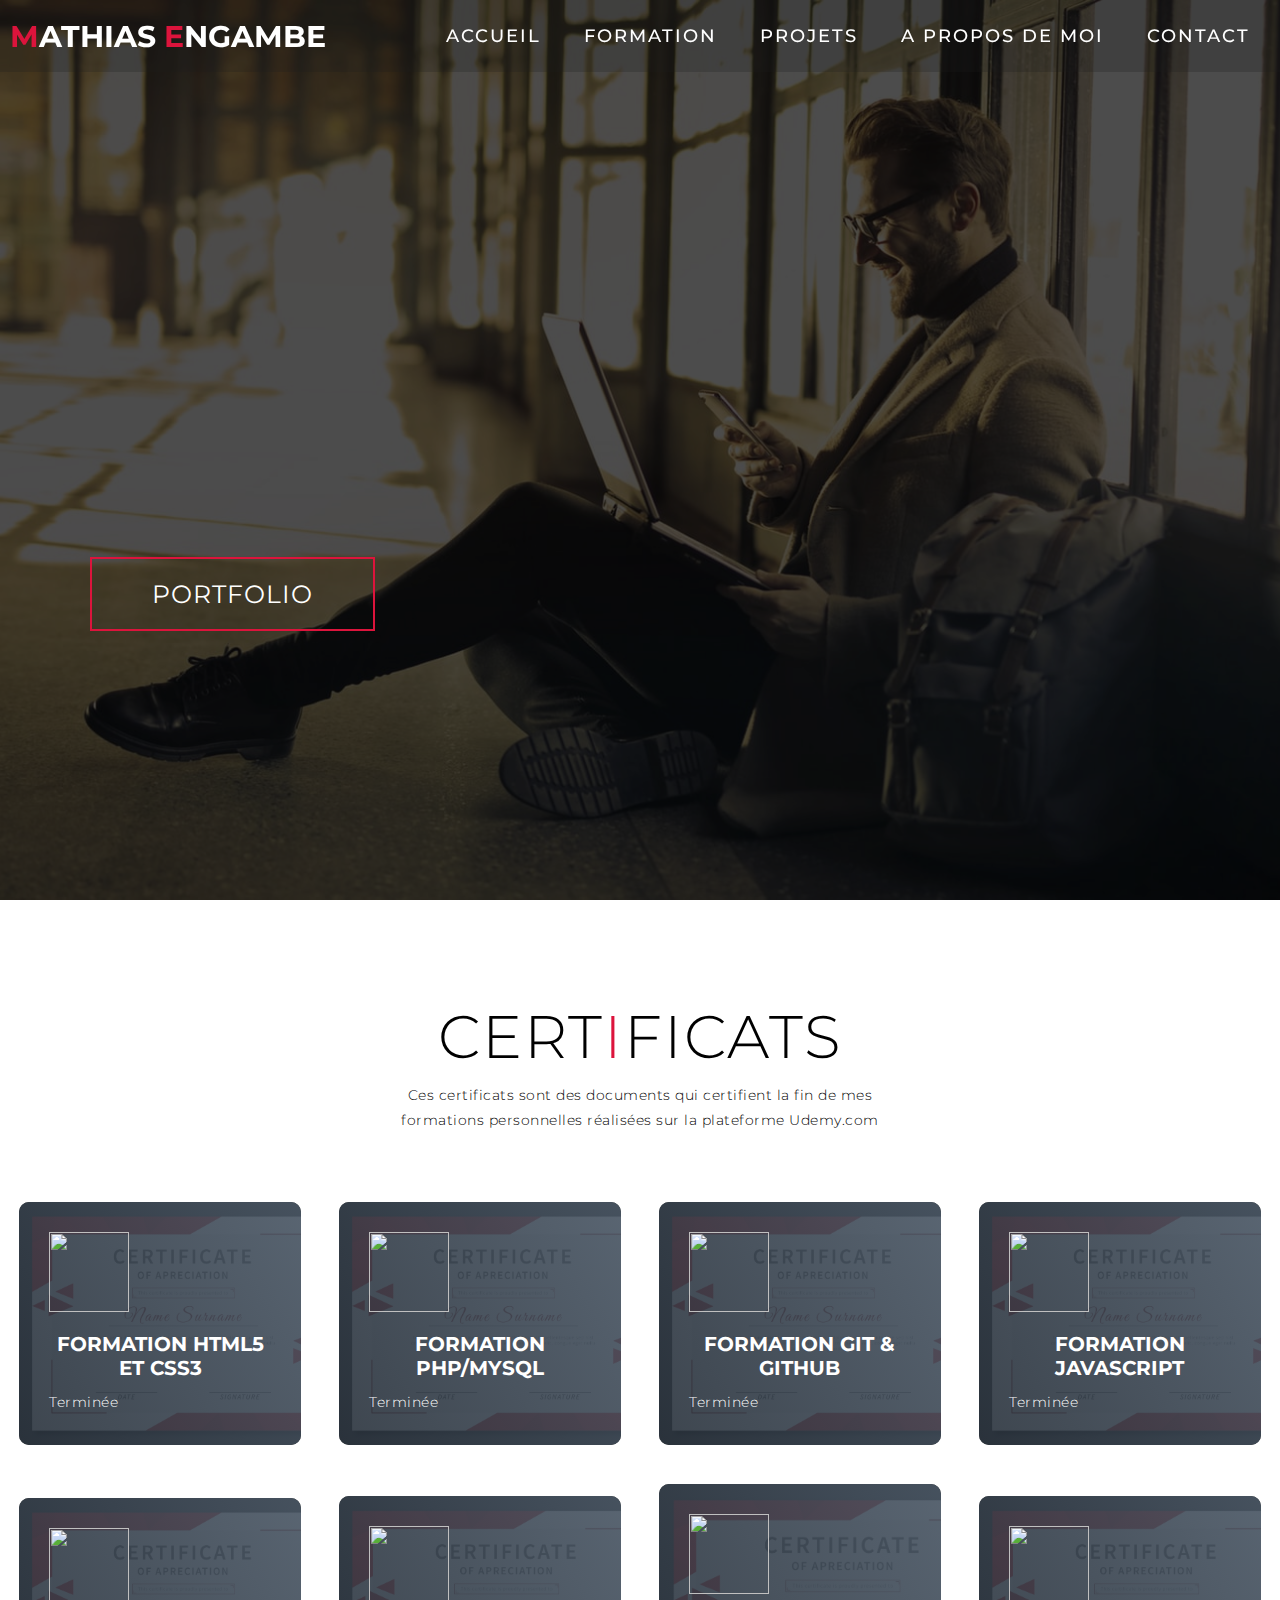
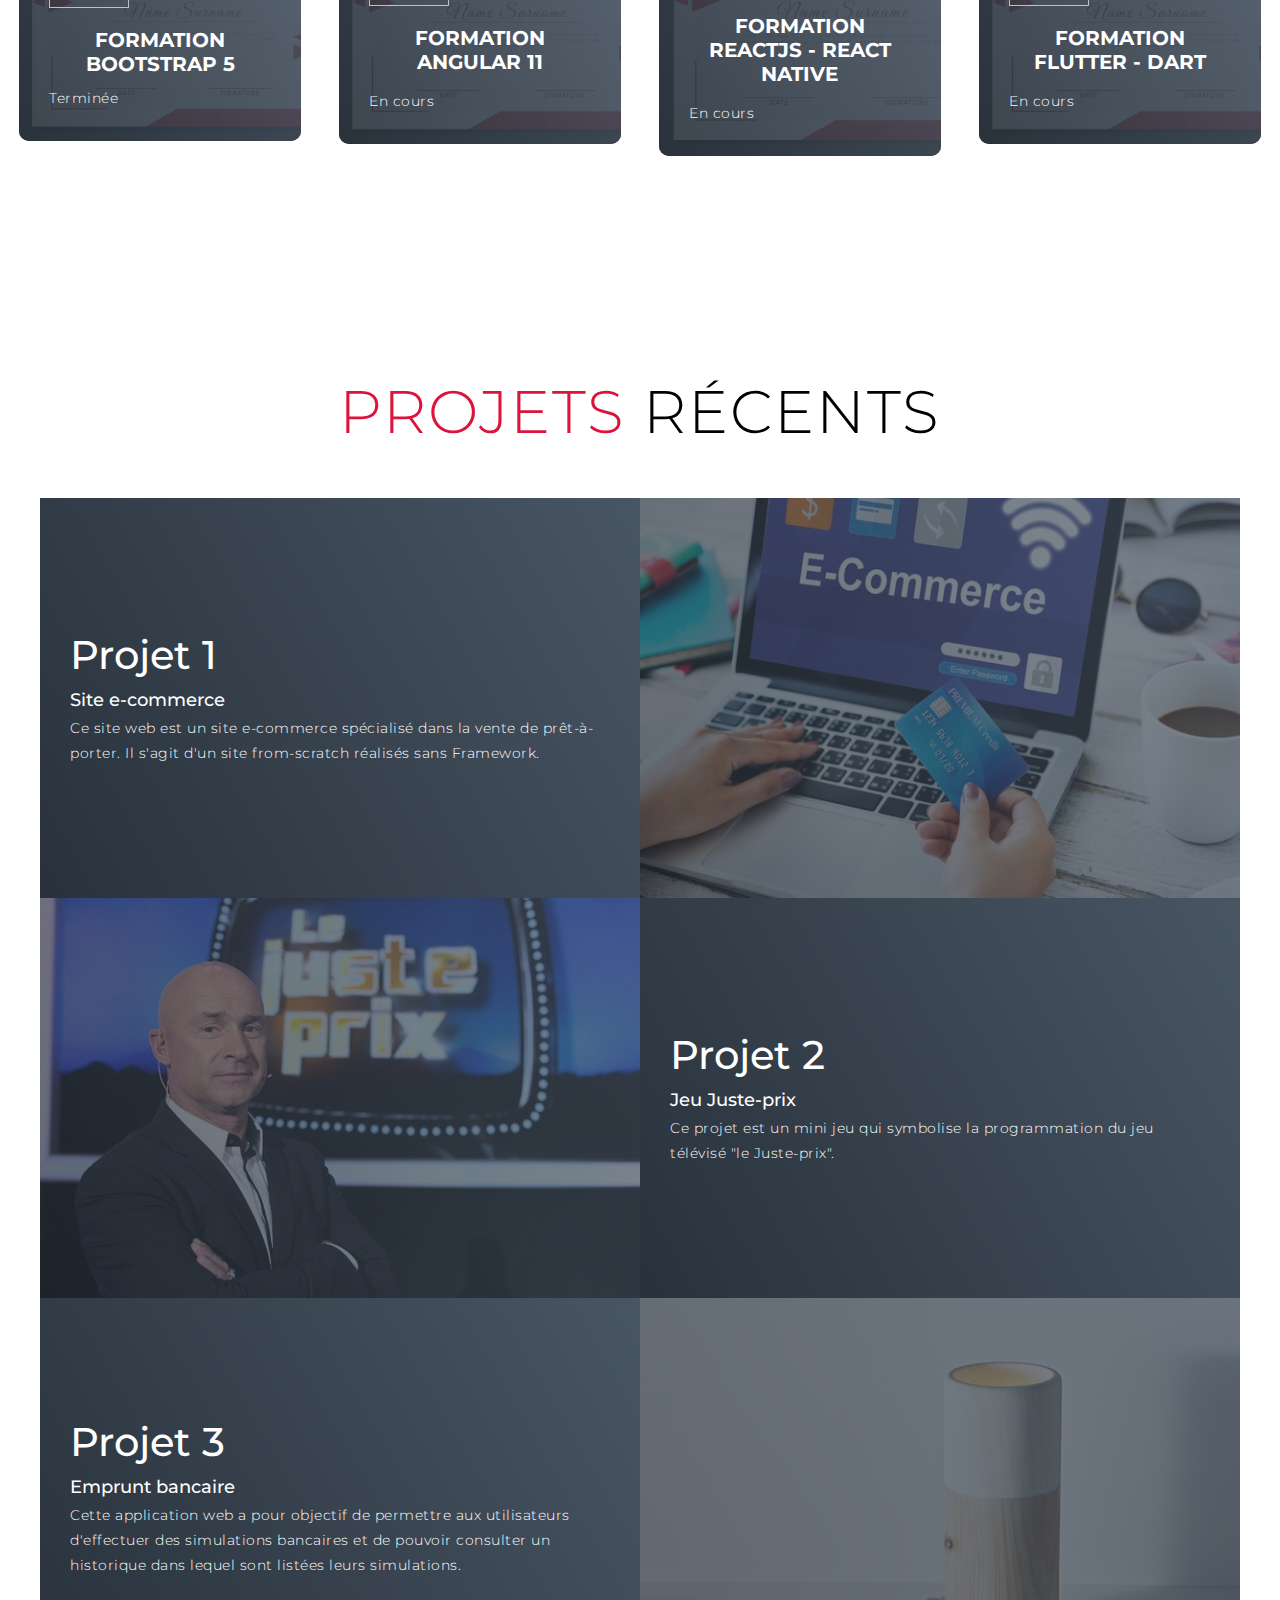
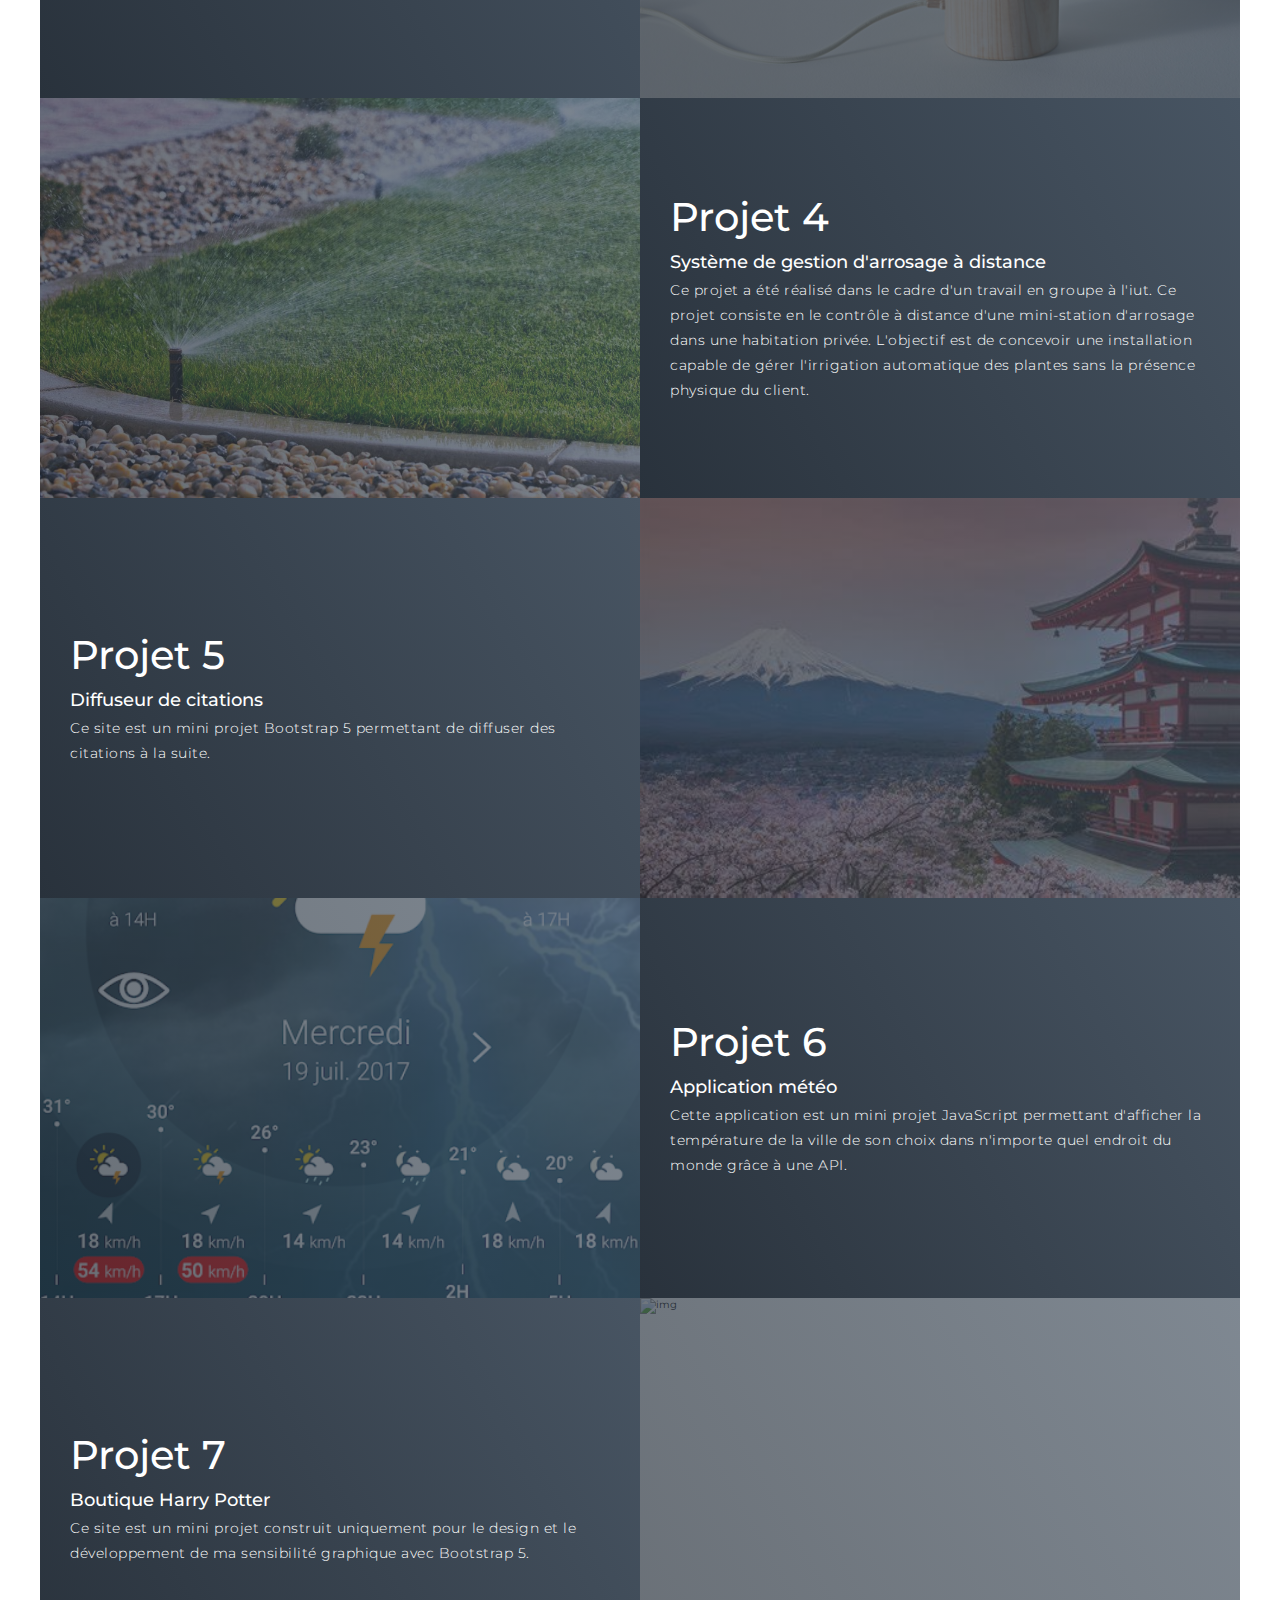
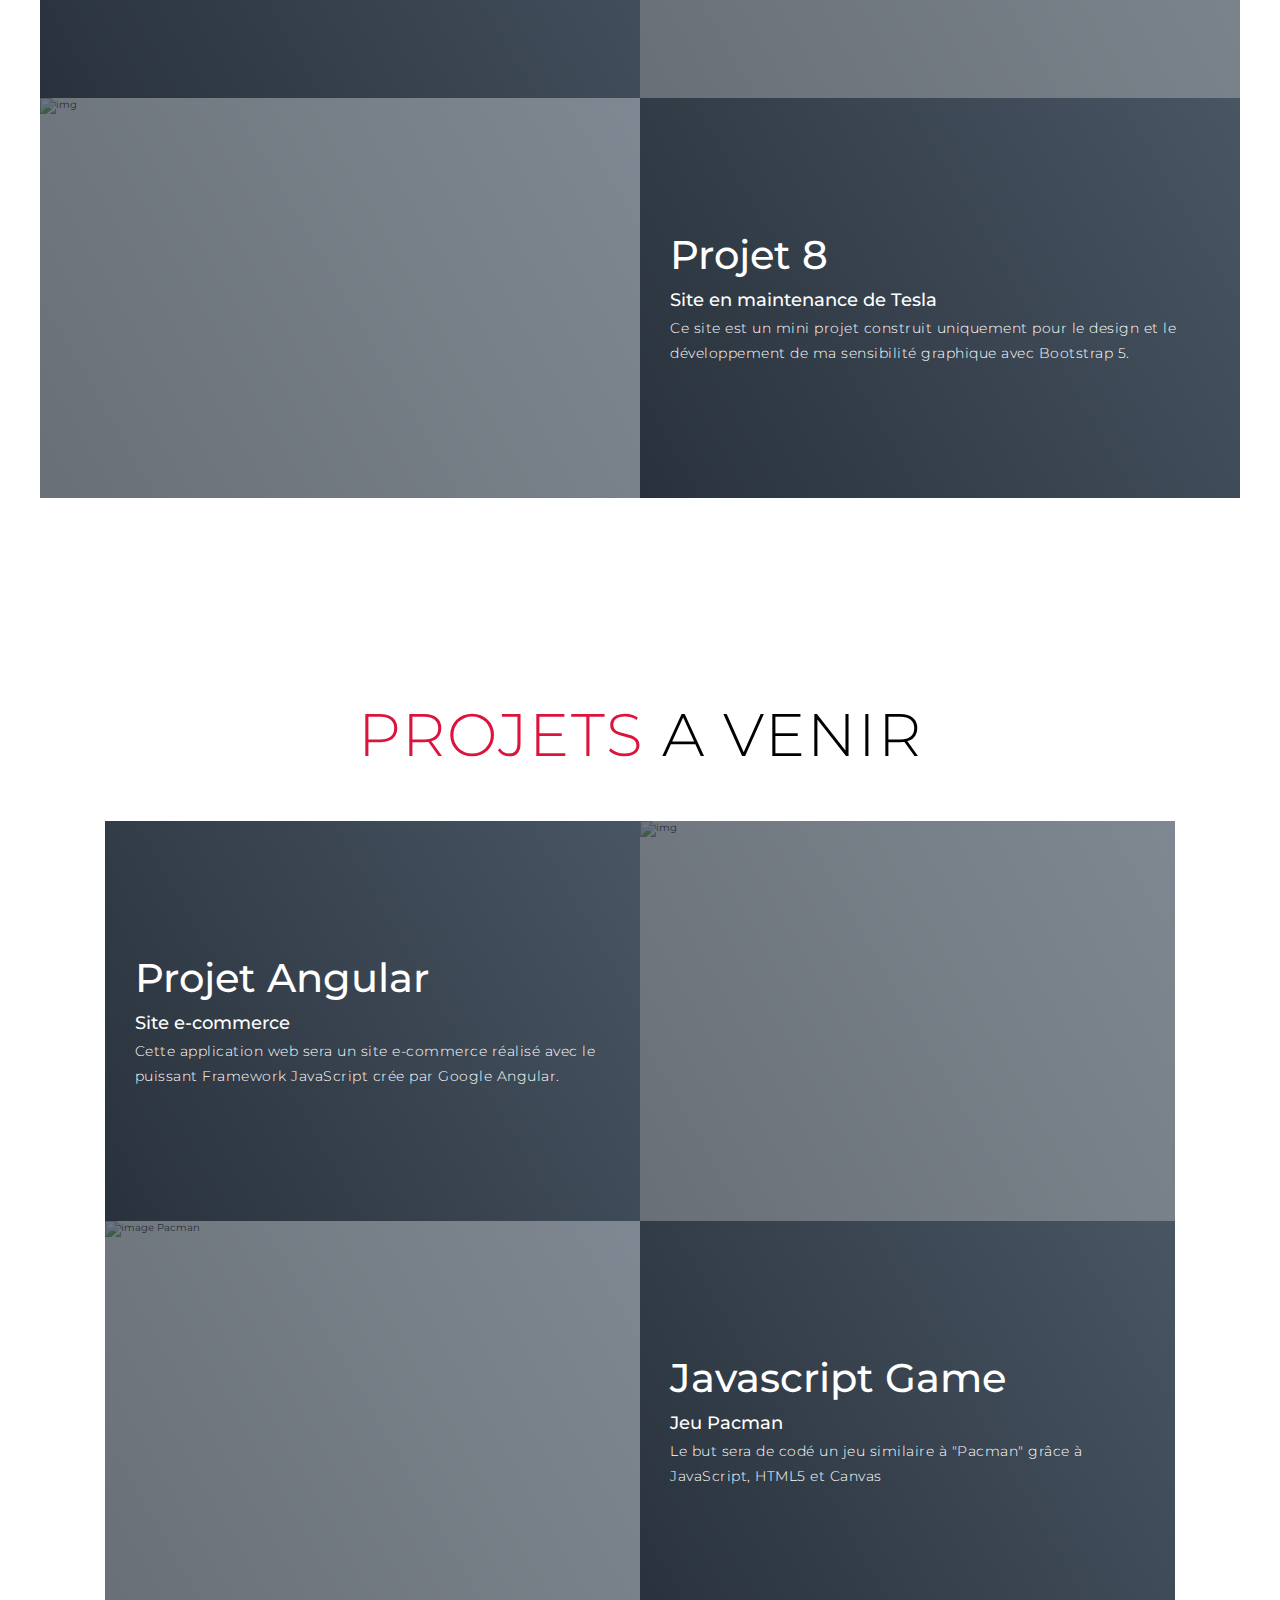
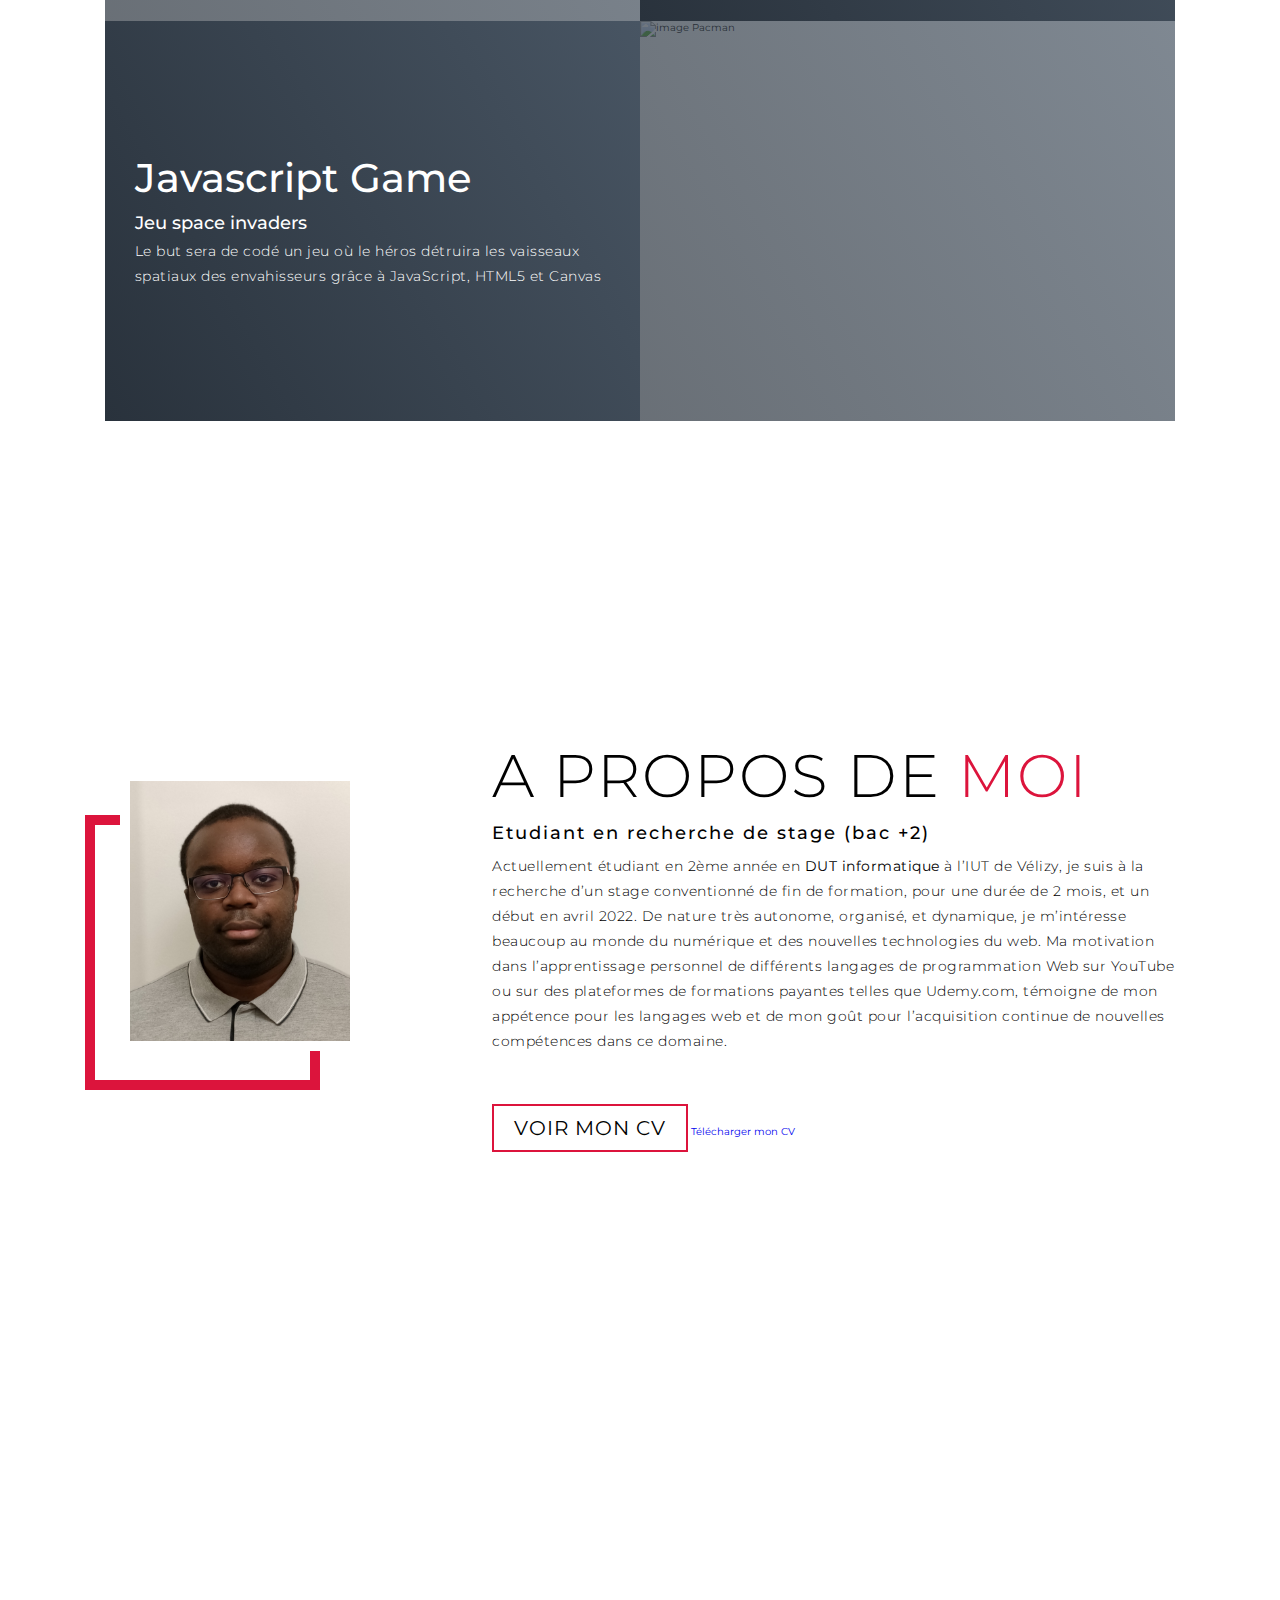
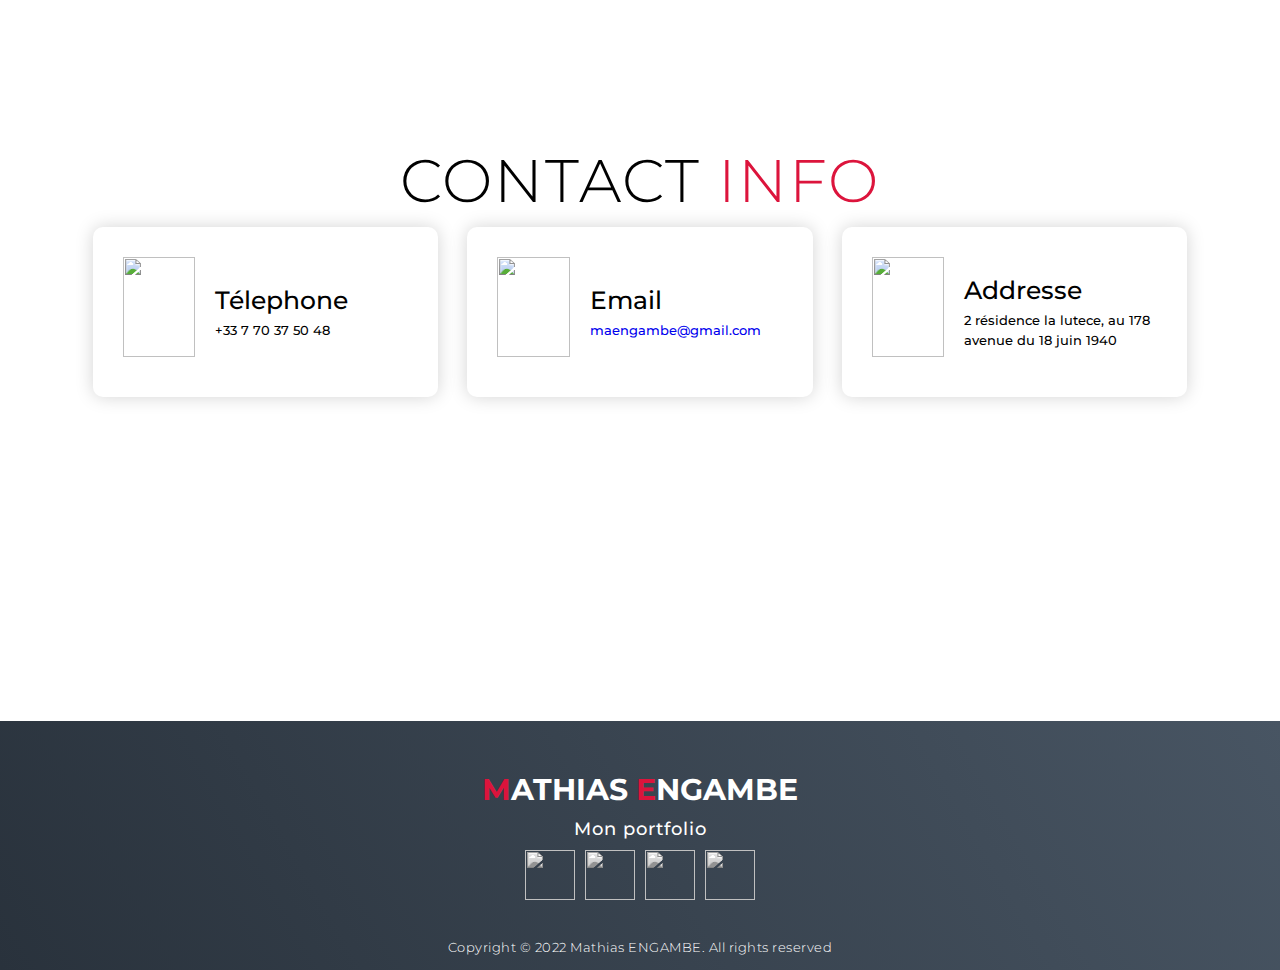
==== index.html @ ba617505 "initialisation" ====
<!DOCTYPE html>
<html lang="en">

<head>
  <meta charset="UTF-8">
  <meta name="viewport" content="width=device-width, initial-scale=1.0">
  <link rel="icon" href="https://cdn.pixabay.com/photo/2019/05/18/02/59/palm-4211167_960_720.jpg" >
  <link rel="stylesheet" href="style.css">
  <title>Mon portfolio</title>
</head>

<body>
  <!-- Header -->
  <section id="header">
    <div class="header container">
      <div class="nav-bar">
        <div class="brand">
          <a href="#hero">
            <h1><span>M</span>athias <span>E</span>ngambe</h1>
          </a>
        </div>
        <div class="nav-list">
          <div class="hamburger">
            <div class="bar"></div>
          </div>
          <ul>
            <li><a href="#hero" data-after="Home">Accueil</a></li>
            <li><a href="#services" data-after="Service">Formation</a></li>
            <li><a href="#projects" data-after="Projects">Projets</a></li>
            <li><a href="#about" data-after="About">A propos de moi</a></li>
            <li><a href="#contact" data-after="Contact">Contact</a></li>
          </ul>
        </div>
      </div>
    </div>
  </section>
  <!-- End Header -->


  <!-- Hero Section  -->
  <section id="hero">
    <div class="hero container">
      <div>
        <h1>Bonjour, <span></span></h1>
        <h1>je m'appelle <span></span></h1>
        <h1>Mathias <span></span></h1>
        <a href="#projects" type="button" class="cta">Portfolio</a>
      </div>
    </div>
  </section>
  <!-- End Hero Section  -->

  <!-- Service Section -->
  <section id="services">
    <div class="services container">
      <div class="service-top">
        <h1 class="section-title">Cert<span>i</span>ficats</h1>
        <p>Ces certificats sont des documents qui certifient la fin de mes formations personnelles réalisées sur
          la plateforme Udemy.com</p>
      </div>
      <div class="service-bottom">
        <!-- Formation HTML5 et CSS3-->
        <div class="service-item">
          <a href="Certificats/Certificat formation HTML5 et CSS3.pdf">
            <div class="icon"><img src="https://img.icons8.com/bubbles/100/000000/services.png" /></div>
            <h2>Formation HTML5 et CSS3</h2>
            <p>Terminée</p>
          </a>
        </div>

        <!-- Formation PHP/Mysql-->
        <div class="service-item">
          <a href="Certificats/Certificat formation PHP.pdf">
            <div class="icon"><img src="https://img.icons8.com/bubbles/100/000000/services.png" /></div>
            <h2>Formation PHP/Mysql</h2>
            <p>Terminée</p>
          </a>
        </div>

        <!-- Formation Git & GitHub-->
        <div class="service-item">
          <a href="Certificats/Certificat Git&GitHub.pdf">
            <div class="icon"><img src="https://img.icons8.com/bubbles/100/000000/services.png" /></div>
            <h2>Formation Git & GitHub</h2>
            <p>Terminée</p>
          </a>
        </div>

        <!-- Formation JavaScript-->
        <div class="service-item">
          <a href="Certificats/Certificat Javascript.pdf">
            <div class="icon"><img src="https://img.icons8.com/bubbles/100/000000/services.png" /></div>
            <h2>Formation JavaScript</h2>
            <p>Terminée</p>
          </a>
        </div>

        <!-- Formation Bootstrap 5-->
        <div class="service-item">
          <a href="Certificats/certificat Bootstrap.pdf">
            <div class="icon"><img src="https://img.icons8.com/bubbles/100/000000/services.png" /></div>
            <h2>Formation Bootstrap 5</h2>
            <p>Terminée</p>
          </a>
        </div>
        
        <div class="service-item">
          <div class="icon"><img src="https://img.icons8.com/bubbles/100/000000/services.png" /></div>
          <h2>Formation Angular 11</h2>
          <p>En cours</p>
        </div>
        <div class="service-item">
          <div class="icon"><img src="https://img.icons8.com/bubbles/100/000000/services.png" /></div>
          <h2>Formation ReactJS - React Native </h2>
          <p>En cours</p>
        </div>
        <div class="service-item">
          <div class="icon"><img src="https://img.icons8.com/bubbles/100/000000/services.png" /></div>
          <h2>Formation Flutter - Dart </h2>
          <p>En cours</p>
        </div>
      </div>
    </div>
  </section>
  <!-- End Service Section -->

  <!-- Projects Section -->
  <section id="projects">
    <div class="projects container">
      <div class="projects-header">
        <h1 class="section-title"><span>Projets</span> récents</h1>
      </div>
      <div class="all-projects">
        <!-- SITE E-COMMERCE -->
        <div class="project-item">   
          <div class="project-info">
            <a href="e-commerce-master/index.php" target="_blank">
              <h1 class="titre">Projet 1</h1>
              <h2 class="sous-titre">Site e-commerce</h2>
              <p>Ce site web est un site e-commerce spécialisé dans la vente de prêt-à-porter. 
                Il s'agit d'un site from-scratch réalisés sans Framework.</p>  
            </a>        
          </div>
            <div class="project-img">
              <img src="./img/ecommerce.jpg" alt="img">
            </div> 
        
        </div>
        <!-- JEU JUSTE PRIX -->
        <div class="project-item">
          <div class="project-info">
            <a href="Jeu juste-prix/index.php" target="_blank">
              <h1 class="titre">Projet 2</h1>
              <h2 class="sous-titre">Jeu Juste-prix</h2>
              <p>Ce projet est un mini jeu qui symbolise la programmation du jeu télévisé "le Juste-prix". </p>
            </a>
          </div>
            <div class="project-img">
              <img src="./img/Juste-prix.jpg" alt="img">
            </div>          
        </div>
        <!-- FORMULAIRE EMPRUNT -->
        <div class="project-item">
          <div class="project-info">
            <a href="Formulaire emprunt/index.php" target="_blank">
              <h1 class="titre">Projet 3</h1>
              <h2 class="sous-titre">Emprunt bancaire</h2>
              <p>Cette application web a pour objectif de permettre aux utilisateurs d'effectuer 
                des simulations bancaires et de pouvoir consulter un historique dans lequel 
                sont listées leurs simulations.</p>
            </a>
          </div>
          <div class="project-img">
            <img src="./img/illustration_3.jpg" alt="img">
          </div>
        </div>
        <!--SYSTEME D'ARROSAGE AUTOMATIQUE -->
        <div class="project-item">
          <div class="project-info">
            <a href="Arrosage automatique/site-web/index.php" target="_blank">
            <h1 class="titre">Projet 4</h1>
            <h2 class="sous-titre">Système de gestion d'arrosage à distance</h2>
            <p>Ce projet a été réalisé dans le cadre d'un travail en groupe à l'iut. Ce projet
              consiste en le contrôle à distance d'une mini-station d'arrosage dans une habitation privée.
              L'objectif est de concevoir une installation capable de gérer l'irrigation automatique des plantes
              sans la présence physique du client. 
            </p>
            </a>
          </div>
          <div class="project-img">
            <img src="./img/arr.jpg" alt="img">
          </div>
        </div>
        <!--VENTE DE CAFE >
        <div class="project-item">
          <div class="project-info">
            <a href="coffee website/index.html">
            <h1 class="titre">Projet 5</h1>
            <h2 class="sous-titre">Vente de cafés</h2>
            <p>Ce site est un mini projet construit uniquement pour le design et le développement de ma sensibilité graphique.</p>
            </a>
          </div>
          <div class="project-img">
            <img src="./img/cafe.jpg" alt="img">
          </div>
        </div-->
        <!--DIFFUSEUR DE CITATIONS -->
        <div class="project-item">
          <div class="project-info">
            <a href="Projet citation/index.html" target="_blank">
            <h1 class="titre">Projet 5</h1>
            <h2 class="sous-titre">Diffuseur de citations</h2>
            <p>Ce site est un mini projet Bootstrap 5 permettant de diffuser des citations à la suite.</p>
            </a>
          </div>
          <div class="project-img">
            <img src="./img/mont fuji.jpg" alt="img">
          </div>
        </div>
        <!-- APPLICATION METEO -->
        <div class="project-item">
          <div class="project-info">
            <a href="Appli méteo/index.html"target="_blank">
            <h1 class="titre">Projet 6</h1>
            <h2 class="sous-titre">Application météo</h2>
            <p>Cette application est un mini projet JavaScript permettant d'afficher la température de la ville de son choix
              dans n'importe quel endroit du monde grâce à une API.
            </p>
            </a>
          </div>
          <div class="project-img">
            <img src="./img/meteo.png" alt="img">
          </div>
        </div>
        <!-- Boutique Harry Potter -->
        <div class="project-item">
          <div class="project-info">
            <a href="Harry Potter shop/index.html" target="_blank">
            <h1 class="titre">Projet 7</h1>
            <h2 class="sous-titre">Boutique Harry Potter</h2>
            <p>Ce site est un mini projet construit uniquement pour le design et 
              le développement de ma sensibilité graphique avec Bootstrap 5.
            </p>
            </a>
          </div>
          <div class="project-img">
            <img src="https://th.bing.com/th/id/R.f69779a00d0377e1bb97c7100ee3cd6a?rik=3kkMOxypzPA6kQ&riu=http%3a%2f%2fwww.letribunaldunet.fr%2fwp-content%2fuploads%2f2014%2f07%2fHp-harry-potter-34907716-1280-800.jpg&ehk=hOrpYFlr4IEZODS2qfygy0FqTCaoduyXlm5W1RlyLBk%3d&risl=&pid=ImgRaw&r=0" alt="img">
          </div>
        </div>
        <!-- Site en maintenance de Tesla -->
        <div class="project-item">
          <div class="project-info">
            <a href="Tesla/index.html" target="_blank">
            <h1 class="titre">Projet 8</h1>
            <h2 class="sous-titre">Site en maintenance de Tesla</h2>
            <p>Ce site est un mini projet construit uniquement pour le design et 
              le développement de ma sensibilité graphique avec Bootstrap 5.
            </p>
            </a>
          </div>
          <div class="project-img">
            <img src="https://th.bing.com/th/id/R.d050a77fab1155e25bf97ddab11a4d80?rik=H3oa4Vj497KNlw&riu=http%3a%2f%2fimages.frandroid.com%2fwp-content%2fuploads%2f2016%2f04%2ftesla-model-s-2016-1.jpg&ehk=%2bBLlHf6Oa78jf5mzB3ffaP7CFQ4gErhaNfoYX55dM2I%3d&risl=&pid=ImgRaw&r=0" alt="img">
          </div>
        </div>



      </div>
    </div>
  </section>
  <!-- End Projects Section -->

  <!-- Projects A venir Section -->
    <!-- SITE E-COMMERCE -->
    <section id="projects">
      <div class="projects container">
        <div class="projects-header">
          <h1 class="section-title"><span>Projets</span> A venir</h1>
        </div>
        <div class="all-projects">
          <!-- SITE E-COMMERCE -->
          <div class="project-item">   
            <div class="project-info">
              <a href="#">
                <h1 class="titre">Projet Angular</h1>
                <h2 class="sous-titre">Site e-commerce</h2>
                <p>Cette application web sera un site e-commerce réalisé avec le puissant Framework JavaScript crée par Google Angular.</p>  
              </a>        
            </div>
            <div class="project-img">
              <img src="https://th.bing.com/th/id/R.48bb5604b67ae6ed2a7ef5a2b846f746?rik=xGSM4TChVr0SxA&pid=ImgRaw&r=0" alt="img">
            </div> 
          </div>

          <!-- Jeu Pacman -->
          <div class="project-item">   
            <div class="project-info">
              <a href="#">
                <h1 class="titre">Javascript Game</h1>
                <h2 class="sous-titre">Jeu Pacman</h2>
                <p>Le but sera de codé un jeu similaire à "Pacman" grâce à JavaScript, HTML5 et Canvas</p>  
              </a>        
            </div>
            <div class="project-img">
              <img src="https://cdn.pixabay.com/photo/2022/02/20/10/17/pacman-7024232__480.jpg" alt="image Pacman">
            </div> 
          </div>

          <!-- Jeu SPACE INVADERS -->
          <div class="project-item">   
            <div class="project-info">
              <a href="#">
                <h1 class="titre">Javascript Game</h1>
                <h2 class="sous-titre">Jeu space invaders</h2>
                <p>Le but sera de codé un jeu où le héros détruira les vaisseaux spatiaux des envahisseurs grâce à JavaScript, HTML5 et Canvas</p>  
              </a>        
            </div>
            <div class="project-img">
              <img src="https://cdn.pixabay.com/photo/2017/10/17/19/11/fantasy-2861815__480.jpg" alt="image Pacman">
            </div> 
          </div>


        </div>
      </div>
    </section>
  <!-- End Projects A venir Section -->
  </div>
  <!-- About Section -->
  <section id="about">
    <div class="about container">
      <div class="col-left">
        <div class="about-img">
          <img src="./img/Photo 1.jpg" alt="img">
        </div>
      </div>
      <div class="col-right">
        <h1 class="section-title">A propos de <span>moi</span></h1>
        <h2>Etudiant en recherche de stage (bac +2)</h2>
        <p>Actuellement étudiant en 2ème année en <strong>DUT informatique</strong> à l’IUT de Vélizy, 
          je suis à la recherche d’un stage conventionné de fin de formation, 
          pour une durée de 2 mois, et un début en avril 2022. De nature très autonome, organisé, 
          et dynamique, je m’intéresse beaucoup au monde du numérique et des nouvelles technologies du web.
          Ma motivation dans l’apprentissage personnel de différents langages de programmation Web sur YouTube 
          ou sur des plateformes de formations payantes telles que Udemy.com, 
          témoigne de mon appétence pour les langages web et de mon goût pour l’acquisition continue 
          de nouvelles compétences dans ce domaine. 
          </p>
        <a href="CV_2022 Sans Alter.pdf" class="cta" target="_blank" >Voir mon CV</a>
        <a class="mx-auto " href="CV_2022.pdf" class="cta" download="CV_2022.pdf">Télécharger mon CV</a>

      </div>
    </div>
  </section>
  <!-- End About Section -->

  <!-- Contact Section -->
  <section id="contact">
    <div class="contact container">
      <div>
        <h1 class="section-title">Contact <span>info</span></h1>
      </div>
      <div class="contact-items">
        <div class="contact-item">
          <div class="icon"><img src="https://img.icons8.com/bubbles/100/000000/phone.png" /></div>
          <div class="contact-info">
            <h1>Télephone</h1>
            <h2>+33 7 70 37 50 48</h2>
          </div>
        </div>
        <div class="contact-item">
          <div class="icon"><img src="https://img.icons8.com/bubbles/100/000000/new-post.png" /></div>
          <div class="contact-info">
            <h1>Email</h1>
            <h2><a href="mailto:maeng@gmail.com">maengambe@gmail.com</a></h2>
          </div>
        </div>
        <div class="contact-item">
          <div class="icon"><img src="https://img.icons8.com/bubbles/100/000000/map-marker.png" /></div>
          <div class="contact-info">
            <h1>Addresse</h1>
            <h2>2 résidence la lutece, au 178 avenue du 18 juin 1940</h2>
          </div>
        </div>
      </div>
    </div>
  </section>
  <!-- End Contact Section -->

  <!-- Footer -->
  <section id="footer">
    <div class="footer container">
      <div class="brand">
        <h1><span>M</span>athias <span>E</span>ngambe</h1>
      </div>
      <h2>Mon portfolio</h2>
      <div class="social-icon">
        <div class="social-item">
          <a href="#"><img src="https://img.icons8.com/bubbles/100/000000/facebook-new.png" /></a>
        </div>
        <div class="social-item">
          <a href="#"><img src="https://img.icons8.com/bubbles/100/000000/instagram-new.png" /></a>
        </div>
        <div class="social-item">
          <a href="#"><img src="https://img.icons8.com/bubbles/100/000000/twitter.png" /></a>
        </div>
        <div class="social-item">
          <a href="#"><img src="https://img.icons8.com/bubbles/100/000000/behance.png" /></a>
        </div>
      </div>
      <p style="text-align: center;">Copyright © 2022 Mathias ENGAMBE. All rights reserved</p>
    </div>
  </section>
  <!-- End Footer -->
  <script src="./app.js"></script>
</body>

</html>
---- style.css ----
@import 'https://fonts.googleapis.com/css?family=Montserrat:300, 400, 700&display=swap';
* {
	padding: 0;
	margin: 0;
	box-sizing: border-box;
}
html {
	font-size: 10px;
	font-family: 'Montserrat', sans-serif;
	scroll-behavior: smooth;
}
a {
	text-decoration: none;
}
.container {
	min-height: 100vh;
	width: 100%;
	display: flex;
	align-items: center;
	justify-content: center;
}
img {
	height: 100%;
	width: 100%;
	object-fit: cover;
}
.titre {
	color: white;
}
.sous-titre{
	color: white;
}
p {
	color: black;
	font-size: 1.4rem;
	margin-top: 5px;
	line-height: 2.5rem;
	font-weight: 300;
	letter-spacing: 0.05rem;
}
.section-title {
	font-size: 4rem;
	font-weight: 300;
	color: black;
	margin-bottom: 10px;
	text-transform: uppercase;
	letter-spacing: 0.2rem;
	text-align: center;
}
.section-title span {
	color: crimson;
}

.cta {
	display: inline-block;
	padding: 10px 30px;
	color: white;
	background-color: transparent;
	border: 2px solid crimson;
	font-size: 2rem;
	text-transform: uppercase;
	letter-spacing: 0.1rem;
	margin-top: 30px;
	transition: 0.3s ease;
	transition-property: background-color, color;
}
.cta:hover {
	color: white;
	background-color: crimson;
}
.brand h1 {
	font-size: 3rem;
	text-transform: uppercase;
	color: white;
}
.brand h1 span {
	color: crimson;
}

/* Header section */
#header {
	position: fixed;
	z-index: 1000;
	left: 0;
	top: 0;
	width: 100vw;
	height: auto;
}
#header .header {
	min-height: 8vh;
	background-color: rgba(31, 30, 30, 0.24);
	transition: 0.3s ease background-color;
}
#header .nav-bar {
	display: flex;
	align-items: center;
	justify-content: space-between;
	width: 100%;
	height: 100%;
	max-width: 1300px;
	padding: 0 10px;
}
#header .nav-list ul {
	list-style: none;
	position: absolute;
	background-color: rgb(31, 30, 30);
	width: 100vw;
	height: 100vh;
	left: 100%;
	top: 0;
	display: flex;
	flex-direction: column;
	justify-content: center;
	align-items: center;
	z-index: 1;
	overflow-x: hidden;
	transition: 0.5s ease left;
}
#header .nav-list ul.active {
	left: 0%;
}
#header .nav-list ul a {
	font-size: 2.5rem;
	font-weight: 500;
	letter-spacing: 0.2rem;
	text-decoration: none;
	color: white;
	text-transform: uppercase;
	padding: 20px;
	display: block;
}
#header .nav-list ul a::after {
	content: attr(data-after);
	position: absolute;
	top: 50%;
	left: 50%;
	transform: translate(-50%, -50%) scale(0);
	color: rgba(240, 248, 255, 0.021);
	font-size: 13rem;
	letter-spacing: 50px;
	z-index: -1;
	transition: 0.3s ease letter-spacing;
}
#header .nav-list ul li:hover a::after {
	transform: translate(-50%, -50%) scale(1);
	letter-spacing: initial;
}
#header .nav-list ul li:hover a {
	color: crimson;
}
#header .hamburger {
	height: 60px;
	width: 60px;
	display: inline-block;
	border: 3px solid white;
	border-radius: 50%;
	position: relative;
	display: flex;
	align-items: center;
	justify-content: center;
	z-index: 100;
	cursor: pointer;
	transform: scale(0.8);
	margin-right: 20px;
}
#header .hamburger:after {
	position: absolute;
	content: '';
	height: 100%;
	width: 100%;
	border-radius: 50%;
	border: 3px solid white;
	animation: hamburger_puls 1s ease infinite;
}
#header .hamburger .bar {
	height: 2px;
	width: 30px;
	position: relative;
	background-color: white;
	z-index: -1;
}
#header .hamburger .bar::after,
#header .hamburger .bar::before {
	content: '';
	position: absolute;
	height: 100%;
	width: 100%;
	left: 0;
	background-color: white;
	transition: 0.3s ease;
	transition-property: top, bottom;
}
#header .hamburger .bar::after {
	top: 8px;
}
#header .hamburger .bar::before {
	bottom: 8px;
}
#header .hamburger.active .bar::before {
	bottom: 0;
}
#header .hamburger.active .bar::after {
	top: 0;
}
/* End Header section */

/* Hero Section */
#hero {
	background-image: url(./img/hero-bg.png);
	background-size: cover;
	background-position: top center;
	position: relative;
	z-index: 1;
}
#hero::after {
	content: '';
	position: absolute;
	left: 0;
	top: 0;
	height: 100%;
	width: 100%;
	background-color: black;
	opacity: 0.7;
	z-index: -1;
}
#hero .hero {
	max-width: 1200px;
	margin: 0 auto;
	padding: 0 50px;
	justify-content: flex-start;
}
#hero h1 {
	display: block;
	width: fit-content;
	font-size: 4rem;
	position: relative;
	color: transparent;
	animation: text_reveal 0.5s ease forwards;
	animation-delay: 1s;
}
#hero h1:nth-child(1) {
	animation-delay: 1s;
}
#hero h1:nth-child(2) {
	animation-delay: 2s;
}
#hero h1:nth-child(3) {
	animation: text_reveal_name 0.5s ease forwards;
	animation-delay: 3s;
}
#hero h1 span {
	position: absolute;
	top: 0;
	left: 0;
	height: 100%;
	width: 0;
	background-color: crimson;
	animation: text_reveal_box 1s ease;
	animation-delay: 0.5s;
}
#hero h1:nth-child(1) span {
	animation-delay: 0.5s;
}
#hero h1:nth-child(2) span {
	animation-delay: 1.5s;
}
#hero h1:nth-child(3) span {
	animation-delay: 2.5s;
}

/* End Hero Section */

/* Services Section */
#services .services {
	flex-direction: column;
	text-align: center;
	max-width: 1500px;
	margin: 0 auto;
	padding: 100px 0;
}
#services .service-top {
	max-width: 500px;
	margin: 0 auto;
}
#services .service-bottom {
	display: flex;
	align-items: center;
	justify-content: center;
	flex-wrap: wrap;
	margin-top: 50px;
}
#services .service-item {
	flex-basis: 80%;
	display: flex;
	align-items: flex-start;
	justify-content: center;
	flex-direction: column;
	padding: 30px;
	border-radius: 10px;
	background-image: url(./img/certificat.jpg);
	background-size: cover;
	margin: 10px 5%;
	position: relative;
	z-index: 1;
	overflow: hidden;
}
#services .service-item::after {
	content: '';
	position: absolute;
	left: 0;
	top: 0;
	height: 100%;
	width: 100%;
	background-image: linear-gradient(60deg, #29323c 0%, #485563 100%);
	opacity: 0.9;
	z-index: -1;
}
#services .service-bottom .icon {
	height: 80px;
	width: 80px;
	margin-bottom: 20px;
}
#services .service-item h2 {
	font-size: 2rem;
	color: white;
	margin-bottom: 10px;
	text-transform: uppercase;
}
#services .service-item p {
	color: white;
	text-align: left;
}
/* End Services Section */

/* Projects section */
#projects .projects {
	flex-direction: column;
	max-width: 1200px;
	margin: 0 auto;
	padding: 100px 0;
}
#projects .projects-header h1 {
	margin-bottom: 50px;
}
#projects .all-projects {
	display: flex;
	align-items: center;
	justify-content: center;
	flex-direction: column;
}
#projects .project-item {
	display: flex;
	align-items: center;
	justify-content: center;
	flex-direction: column;
	width: 80%;
	margin: 20px auto;
	overflow: hidden;
	border-radius: 10px;
}
#projects .project-info {
	padding: 30px;
	flex-basis: 50%;
	height: 100%;
	display: flex;
	align-items: flex-start;
	justify-content: center;
	flex-direction: column;
	background-image: linear-gradient(60deg, #29323c 0%, #485563 100%);
	color: white;
}
#projects .project-info h1 {
	font-size: 4rem;
	font-weight: 500;
}
#projects .project-info h2 {
	font-size: 1.8rem;
	font-weight: 500;
	margin-top: 10px;
}
#projects .project-info p {
	color: white;
}
#projects .project-img {
	flex-basis: 50%;
	height: 300px;
	overflow: hidden;
	position: relative;
}
#projects .project-img:after {
	content: '';
	position: absolute;
	left: 0;
	top: 0;
	height: 100%;
	width: 100%;
	background-image: linear-gradient(60deg, #29323c 0%, #485563 100%);
	opacity: 0.7;
}
#projects .project-img img {
	transition: 0.3s ease transform;
}
#projects .project-item:hover .project-img img {
	transform: scale(1.1);
}
/* End Projects section */




/* About Section */
#about .about {
	flex-direction: column-reverse;
	text-align: center;
	max-width: 1200px;
	margin: 0 auto;
	padding: 100px 20px;
}
#about .col-left {
	width: 250px;
	height: 360px;
}
#about .col-right {
	width: 100%;
}
#about .col-right h2 {
	font-size: 1.8rem;
	font-weight: 500;
	letter-spacing: 0.2rem;
	margin-bottom: 10px;
}
#about .col-right p {
	margin-bottom: 20px;
}
#about .col-right .cta {
	color: black;
	margin-bottom: 50px;
	padding: 10px 20px;
	font-size: 2rem;
}
#about .col-left .about-img {
	height: 70%;
	width: 70%;
	position: relative;
	border: 10px solid white;
}
#about .col-left .about-img::after {
	content: '';
	position: absolute;
	left: -33px;
	top: 19px;
	height: 98%;
	width: 98%;
	border: 7px solid crimson;
	z-index: -1;
}
/* End About Section */

/* contact Section */
#contact .contact {
	flex-direction: column;
	max-width: 1200px;
	margin: 0 auto;
	width: 90%;
}
#contact .contact-items {
	/* max-width: 400px; */
	width: 100%;
}
#contact .contact-item {
	width: 80%;
	padding: 20px;
	text-align: center;
	border-radius: 10px;
	padding: 30px;
	margin: 30px;
	display: flex;
	justify-content: center;
	align-items: center;
	flex-direction: column;
	box-shadow: 0px 0px 18px 0 #0000002c;
	transition: 0.3s ease box-shadow;
}
#contact .contact-item:hover {
	box-shadow: 0px 0px 5px 0 #0000002c;
}
#contact .icon {
	width: 70px;
	margin: 0 auto;
	margin-bottom: 10px;
}
#contact .contact-info h1 {
	font-size: 2.5rem;
	font-weight: 500;
	margin-bottom: 5px;
}
#contact .contact-info h2 {
	font-size: 1.3rem;
	line-height: 2rem;
	font-weight: 500;
}
/*End contact Section */

/* Footer */
#footer {
	background-image: linear-gradient(60deg, #29323c 0%, #485563 100%);
}
#footer .footer {
	min-height: 200px;
	flex-direction: column;
	padding-top: 50px;
	padding-bottom: 10px;
}
#footer h2 {
	color: white;
	font-weight: 500;
	font-size: 1.8rem;
	letter-spacing: 0.1rem;
	margin-top: 10px;
	margin-bottom: 10px;
}
#footer .social-icon {
	display: flex;
	margin-bottom: 30px;
}
#footer .social-item {
	height: 50px;
	width: 50px;
	margin: 0 5px;
}
#footer .social-item img {
	filter: grayscale(1);
	transition: 0.3s ease filter;
}
#footer .social-item:hover img {
	filter: grayscale(0);
}
#footer p {
	color: white;
	font-size: 1.3rem;
}
/* End Footer */

/* Keyframes */
@keyframes hamburger_puls {
	0% {
		opacity: 1;
		transform: scale(1);
	}
	100% {
		opacity: 0;
		transform: scale(1.4);
	}
}
@keyframes text_reveal_box {
	50% {
		width: 100%;
		left: 0;
	}
	100% {
		width: 0;
		left: 100%;
	}
}
@keyframes text_reveal {
	100% {
		color: white;
	}
}
@keyframes text_reveal_name {
	100% {
		color: crimson;
		font-weight: 500;
	}
}
/* End Keyframes */

/* Media Query For Tablet */
@media only screen and (min-width: 768px) {
	.cta {
		font-size: 2.5rem;
		padding: 20px 60px;
	}
	h1.section-title {
		font-size: 6rem;
	}

	/* Hero */
	#hero h1 {
		font-size: 7rem;
	}
	/* End Hero */

	/* Services Section */
	#services .service-bottom .service-item {
		flex-basis: 45%;
		margin: 2.5%;
	}
	/* End Services Section */

	/* Project */
	#projects .project-item {
		flex-direction: row;
	}
	#projects .project-item:nth-child(even) {
		flex-direction: row-reverse;
	}
	#projects .project-item {
		height: 400px;
		margin: 0;
		width: 100%;
		border-radius: 0;
	}
	#projects .all-projects .project-info {
		height: 100%;
	}
	#projects .all-projects .project-img {
		height: 100%;
	}
	/* End Project */

	/* Project */
	#projects .project-item {
		flex-direction: row;
	}
	#projects .project-item:nth-child(even) {
		flex-direction: row-reverse;
	}
	#projects .project-item {
		height: 400px;
		margin: 0;
		width: 100%;
		border-radius: 0;
	}
	#projects .all-projects .project-info {
		height: 100%;
	}
	#projects .all-projects .project-img {
		height: 100%;
	}
	/* End Project */
	

		

	/* About */
	#about .about {
		flex-direction: row;
	}
	#about .col-left {
		width: 600px;
		height: 400px;
		padding-left: 60px;
	}
	#about .about .col-left .about-img::after {
		left: -45px;
		top: 34px;
		height: 98%;
		width: 98%;
		border: 10px solid crimson;
	}
	#about .col-right {
		text-align: left;
		padding: 30px;
	}
	#about .col-right h1 {
		text-align: left;
	}
	/* End About */

	/* contact  */
	#contact .contact {
		flex-direction: column;
		padding: 100px 0;
		align-items: center;
		justify-content: center;
		min-width: 20vh;
	}
	#contact .contact-items {
		width: 100%;
		display: flex;
		flex-direction: row;
		justify-content: space-evenly;
		margin: 0;
	}
	#contact .contact-item {
		width: 30%;
		margin: 0;
		flex-direction: row;
	}
	#contact .contact-item .icon {
		height: 100px;
		width: 100px;
	}
	#contact .contact-item .icon img {
		object-fit: contain;
	}
	#contact .contact-item .contact-info {
		width: 100%;
		text-align: left;
		padding-left: 20px;
	}
	/* End contact  */
}
/* End Media Query For Tablet */

/* Media Query For Desktop */
@media only screen and (min-width: 1200px) {
	/* header */
	#header .hamburger {
		display: none;
	}
	#header .nav-list ul {
		position: initial;
		display: block;
		height: auto;
		width: fit-content;
		background-color: transparent;
	}
	#header .nav-list ul li {
		display: inline-block;
	}
	#header .nav-list ul li a {
		font-size: 1.8rem;
	}
	#header .nav-list ul a:after {
		display: none;
	}
	/* End header */

	#services .service-bottom .service-item {
		flex-basis: 22%;
		margin: 1.5%;
	}
}
/* End  Media Query For Desktop */
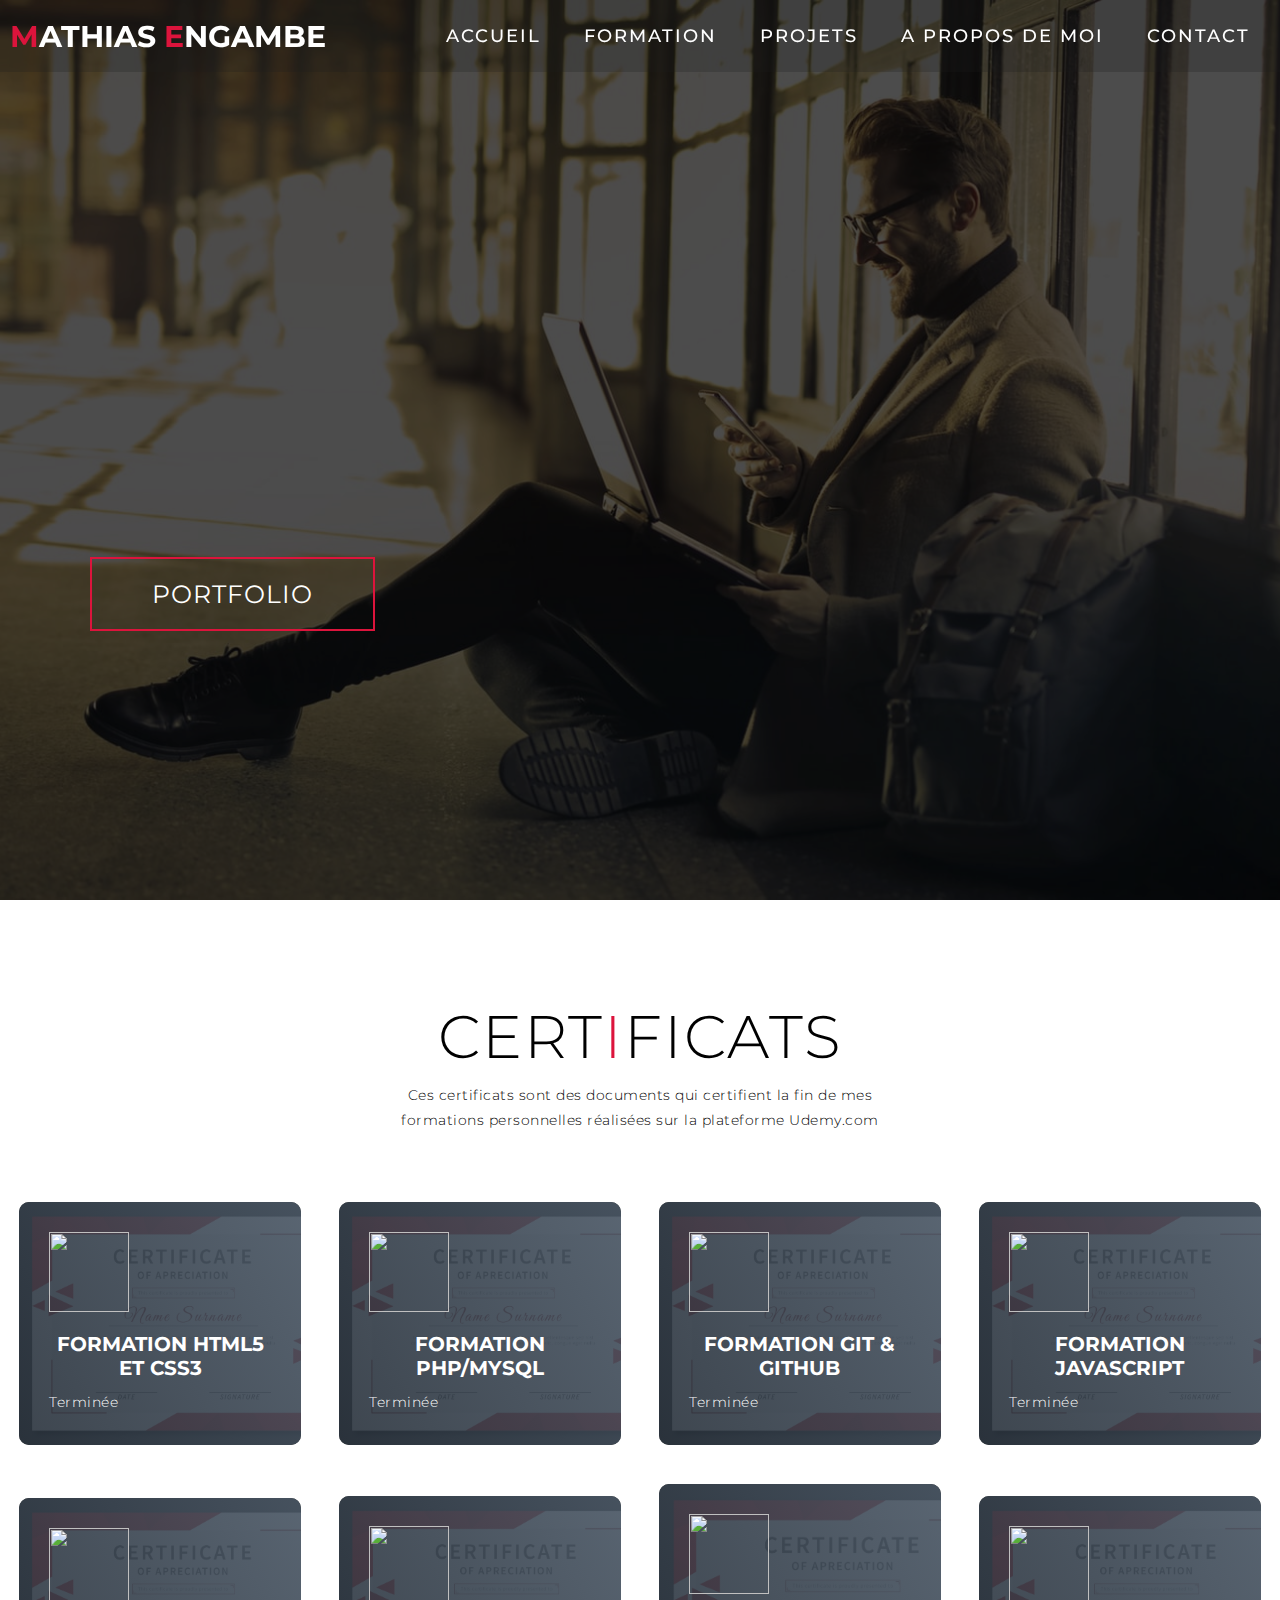
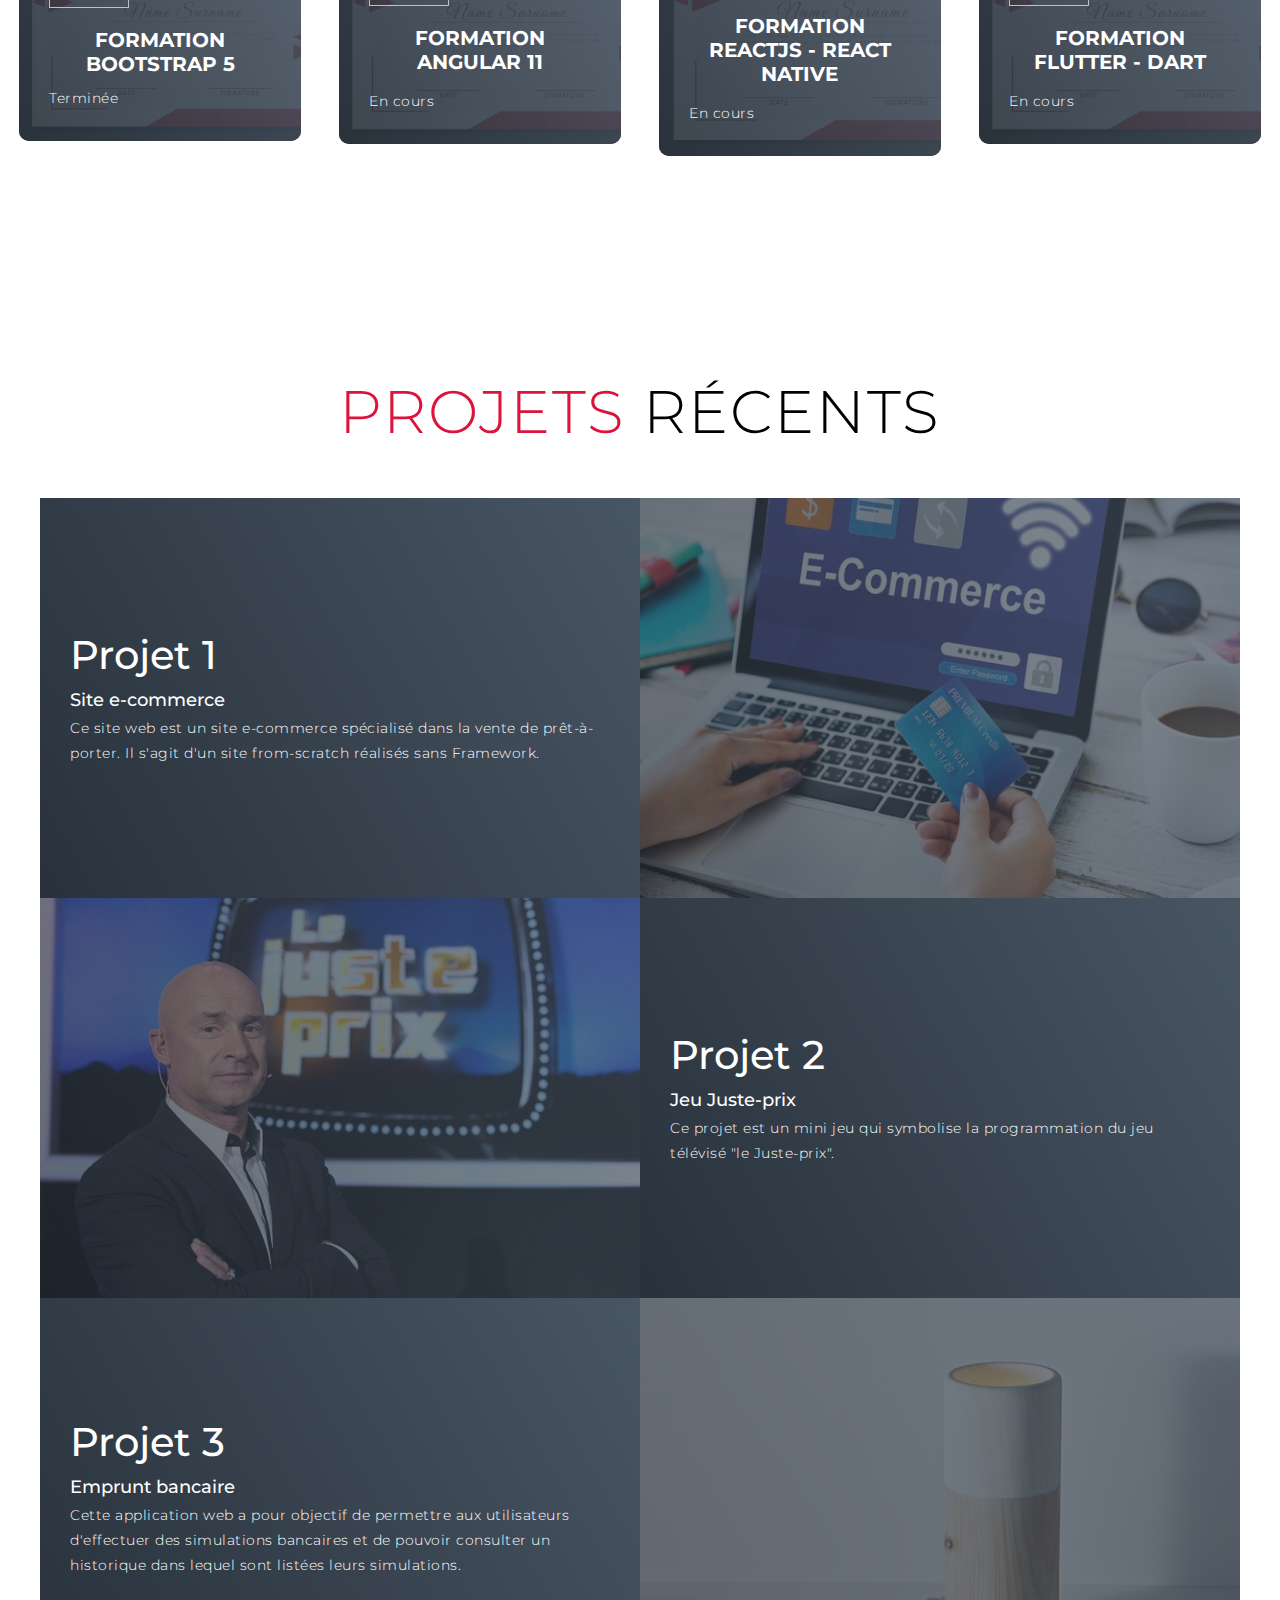
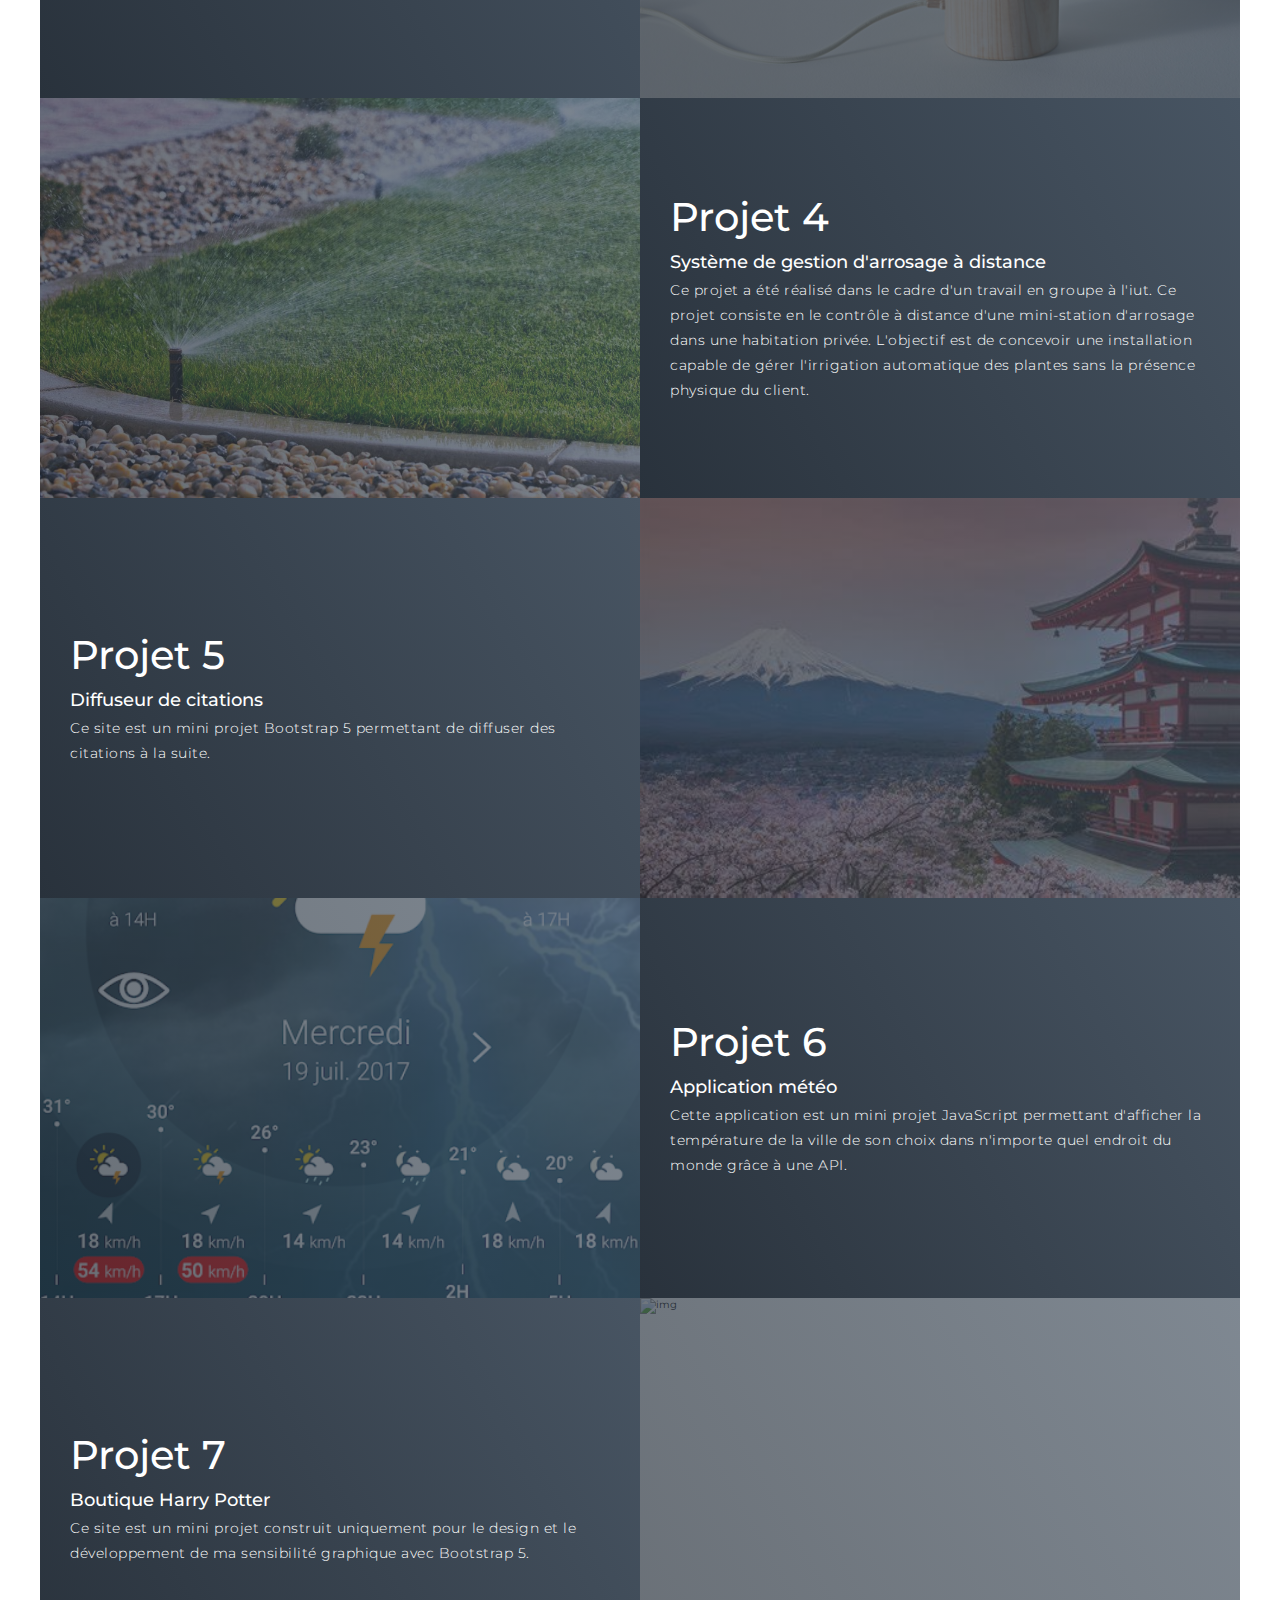
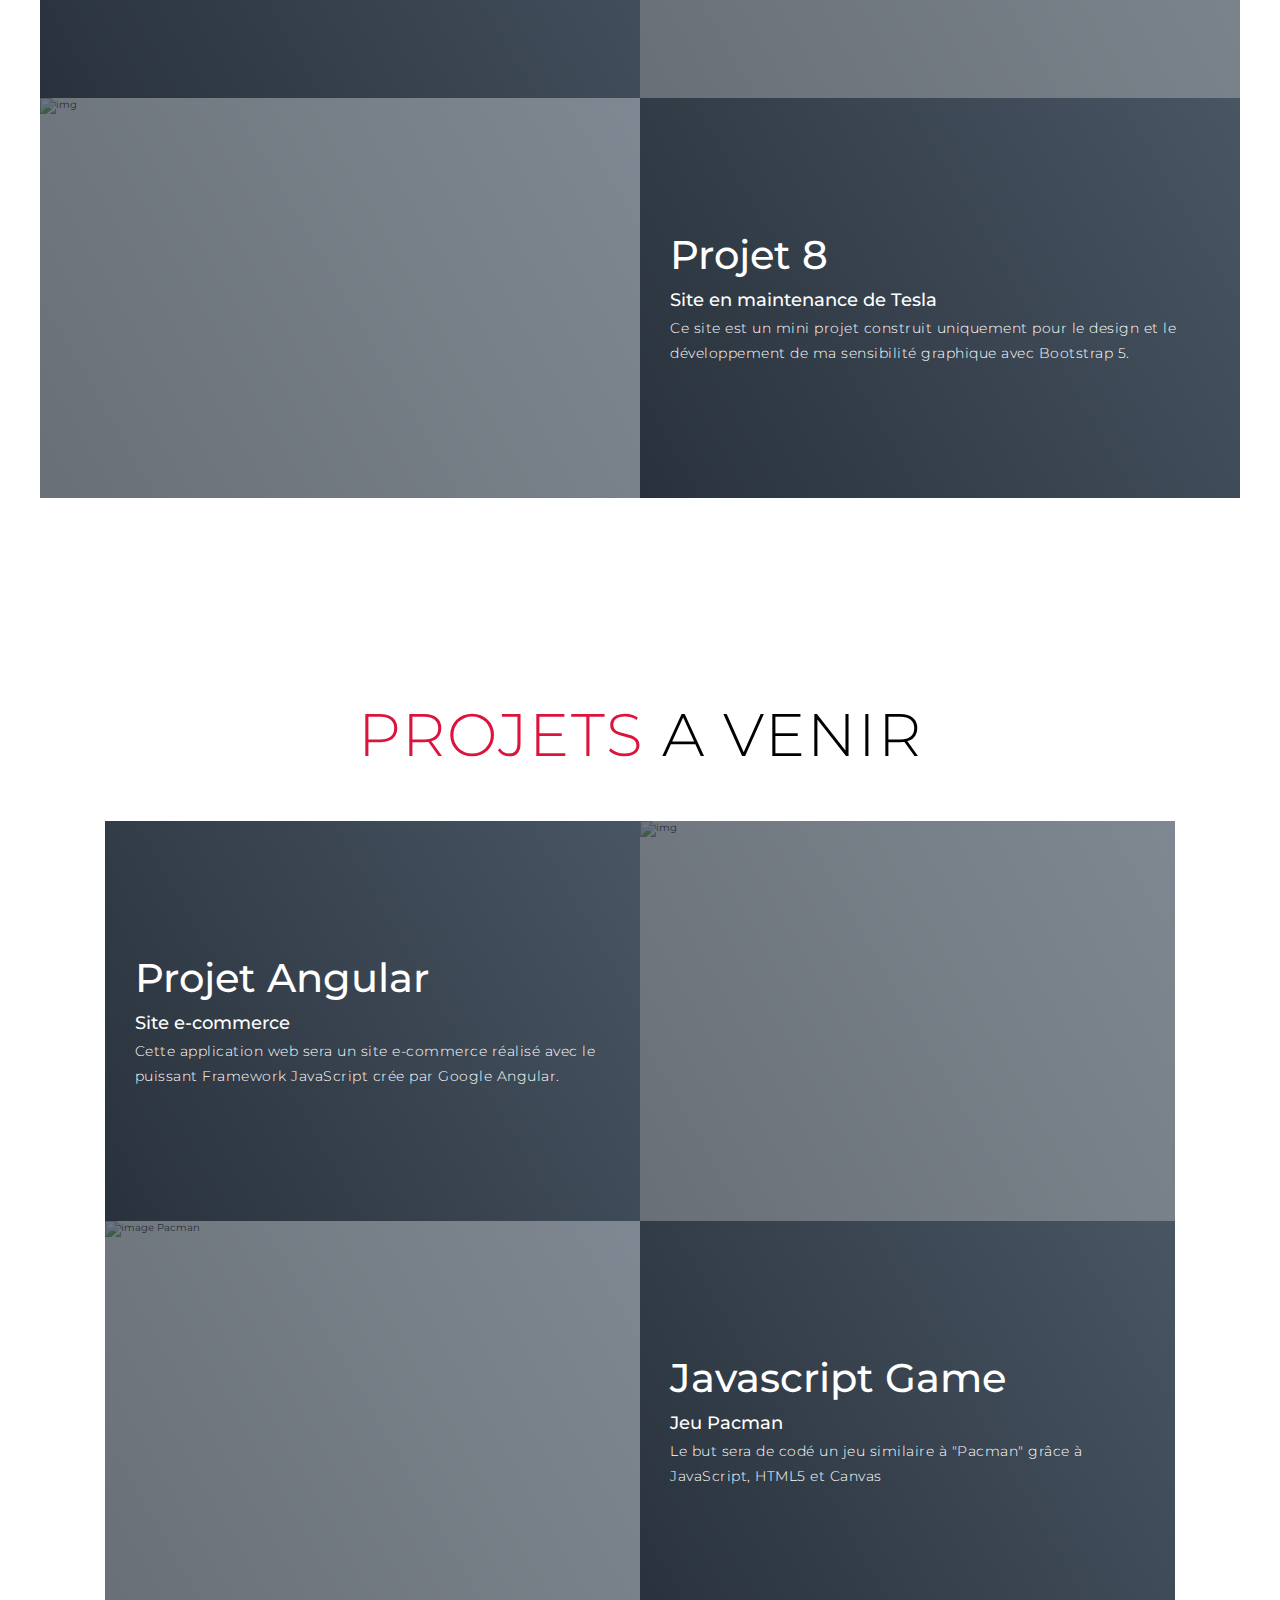
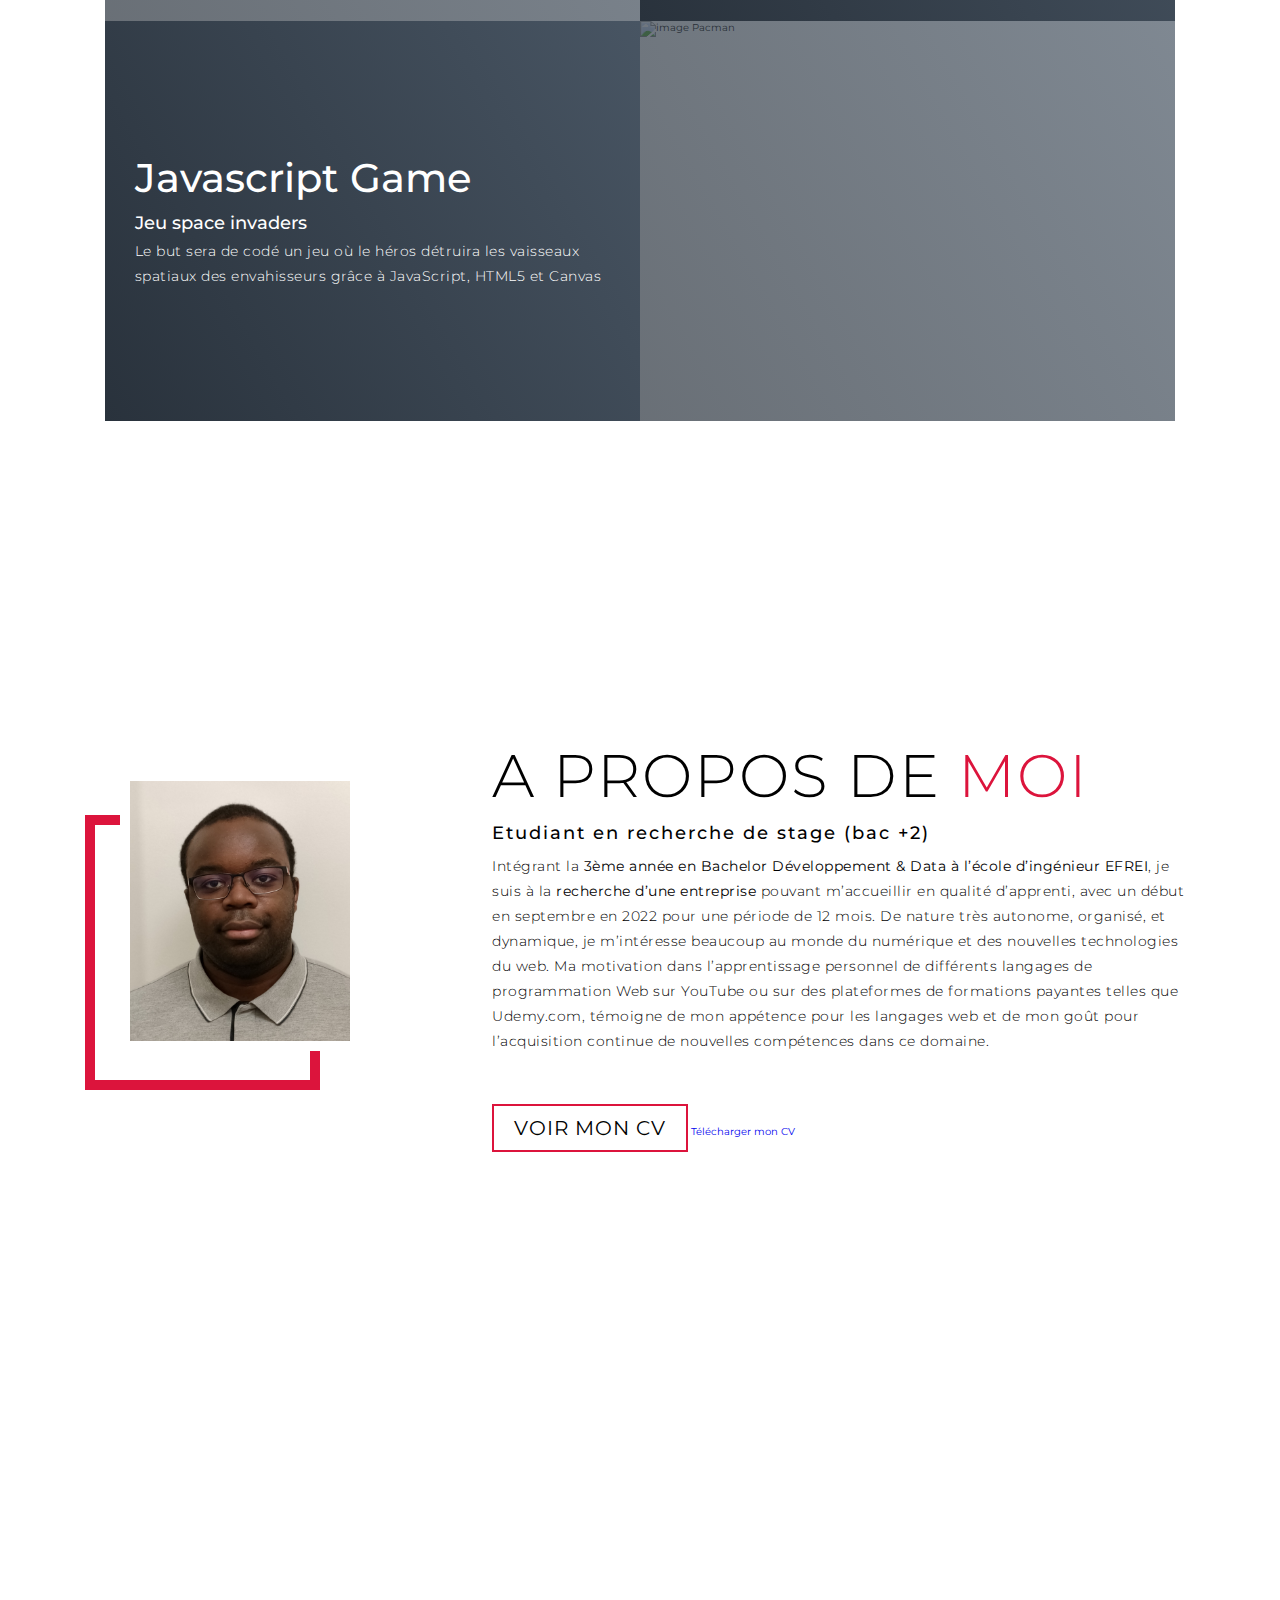
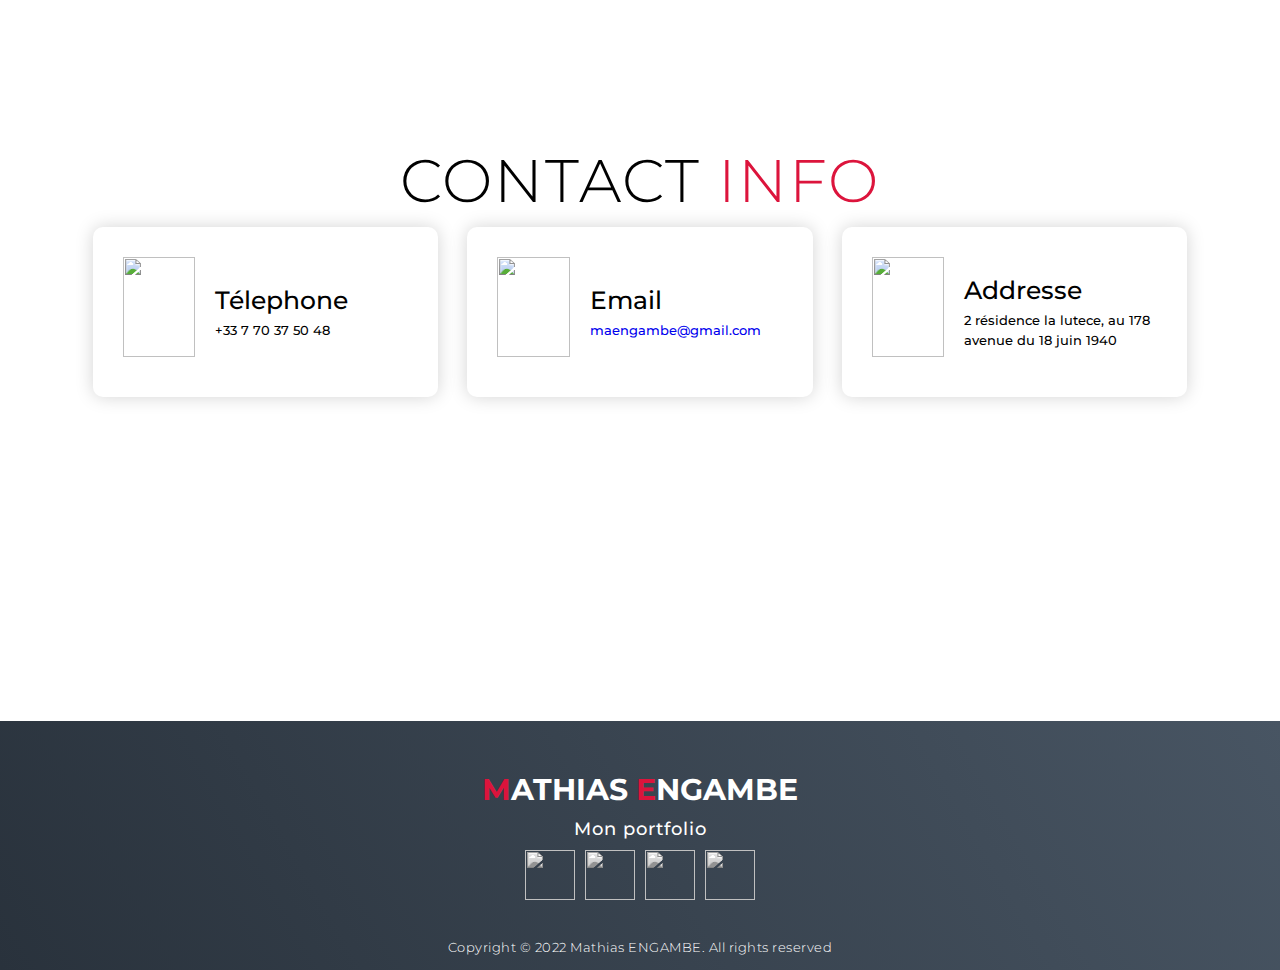
==== commit fadc465d: "Mise en place du portfolio" ====
--- a/index.html
+++ b/index.html
@@ -337,9 +337,9 @@
       <div class="col-right">
         <h1 class="section-title">A propos de <span>moi</span></h1>
         <h2>Etudiant en recherche de stage (bac +2)</h2>
-        <p>Actuellement étudiant en 2ème année en <strong>DUT informatique</strong> à l’IUT de Vélizy, 
-          je suis à la recherche d’un stage conventionné de fin de formation, 
-          pour une durée de 2 mois, et un début en avril 2022. De nature très autonome, organisé, 
+        <p>Intégrant la <strong>3ème année en Bachelor Développement & Data à l’école d’ingénieur EFREI</strong>, 
+          je suis à la<strong> recherche d’une entreprise</strong> pouvant m’accueillir en qualité d’apprenti, 
+          avec un début en septembre en 2022 pour une période de 12 mois. De nature très autonome, organisé, 
           et dynamique, je m’intéresse beaucoup au monde du numérique et des nouvelles technologies du web.
           Ma motivation dans l’apprentissage personnel de différents langages de programmation Web sur YouTube 
           ou sur des plateformes de formations payantes telles que Udemy.com, 
